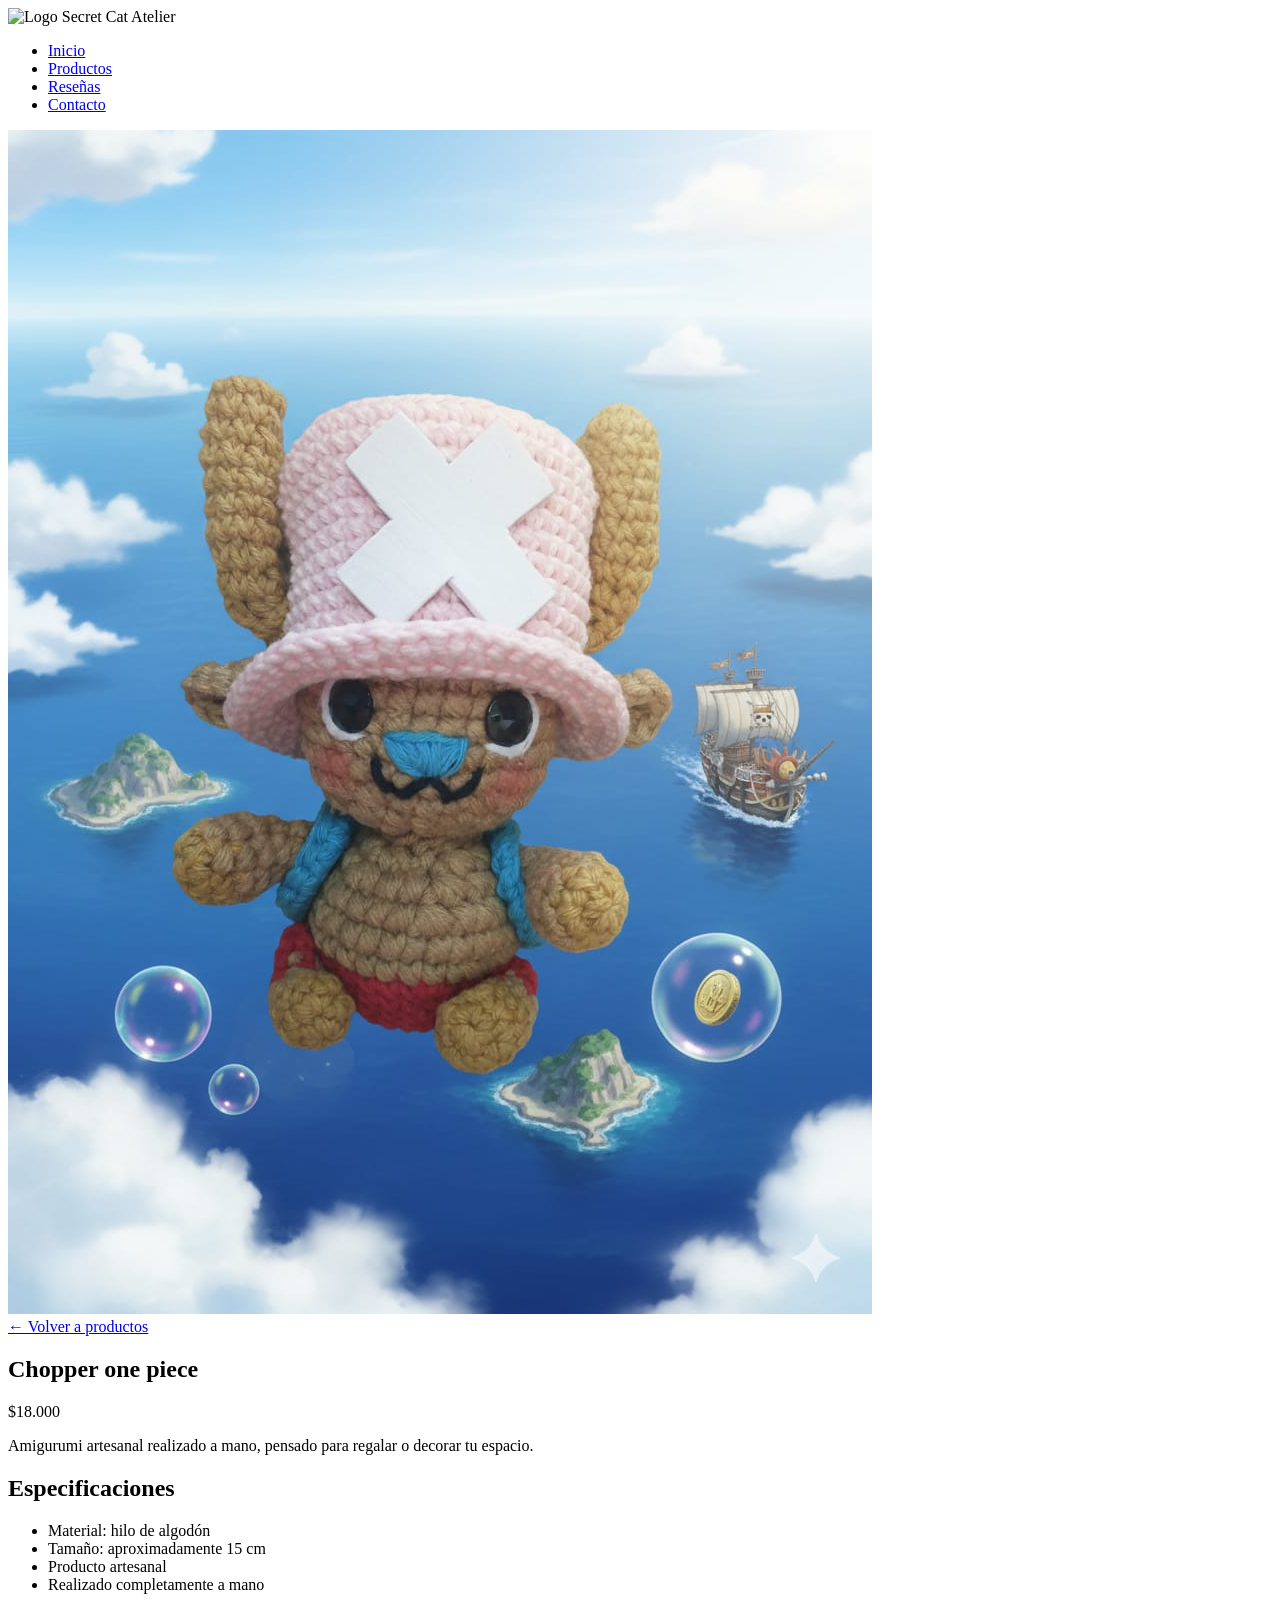
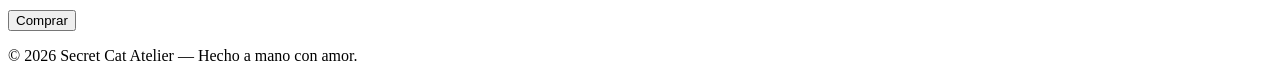
==== pages/chopper.html @ 5e7decd7 "organizar archivos en carpetas" ====
<!DOCTYPE html>
<html lang="es">
<head>
    <meta charset="UTF-8">
    <meta name="viewport" content="width=device-width, initial-scale=1.0">
    <title>chopper one piece | Secret Cat Atelier</title>

    <link rel="preconnect" href="https://fonts.googleapis.com">
    <link rel="preconnect" href="https://fonts.gstatic.com" crossorigin>
    <link href="https://fonts.googleapis.com/css2?family=Cormorant+Garamond:wght@500;600;700&family=Poppins:wght@300;400;500&display=swap" rel="stylesheet">

    <link rel="stylesheet" href="styles.css">
</head>

<body>

    <header>
        <div class="logo-contenedor">
            <img src="assets/logo.png" alt="Logo Secret Cat Atelier">
        </div>

        <nav>
            <ul>
                <li><a href="index.html#inicio">Inicio</a></li>
                <li><a href="index.html#productos">Productos</a></li>
                <li><a href="index.html#resenas">Reseñas</a></li>
                <li><a href="index.html#contacto">Contacto</a></li>
            </ul>
        </nav>
    </header>

    <main>

        <section class="detalle-producto">

            <div class="detalle-imagen">
                <img src="/assets/choper1.jpeg" alt="chopper one piece">
            </div>

            <div class="detalle-informacion">

                <a href="index.html#productos" class="boton-volver">
                    ← Volver a productos
                </a>

                <h1>Chopper one piece</h1>

                <p class="detalle-precio">$18.000</p>

                <p>
                    Amigurumi artesanal realizado a mano, pensado para regalar
                    o decorar tu espacio.
                </p>

                <h2>Especificaciones</h2>

                <ul class="especificaciones">
                    <li>Material: hilo de algodón</li>
                    <li>Tamaño: aproximadamente 15 cm</li>
                    <li>Producto artesanal</li>
                    <li>Realizado completamente a mano</li>
                </ul>

                <button class="boton-comprar" type="button">
                    Comprar
                </button>

            </div>

        </section>

    </main>

    <footer>
        <p>© 2026 Secret Cat Atelier — Hecho a mano con amor.</p>
    </footer>

</body>
</html>
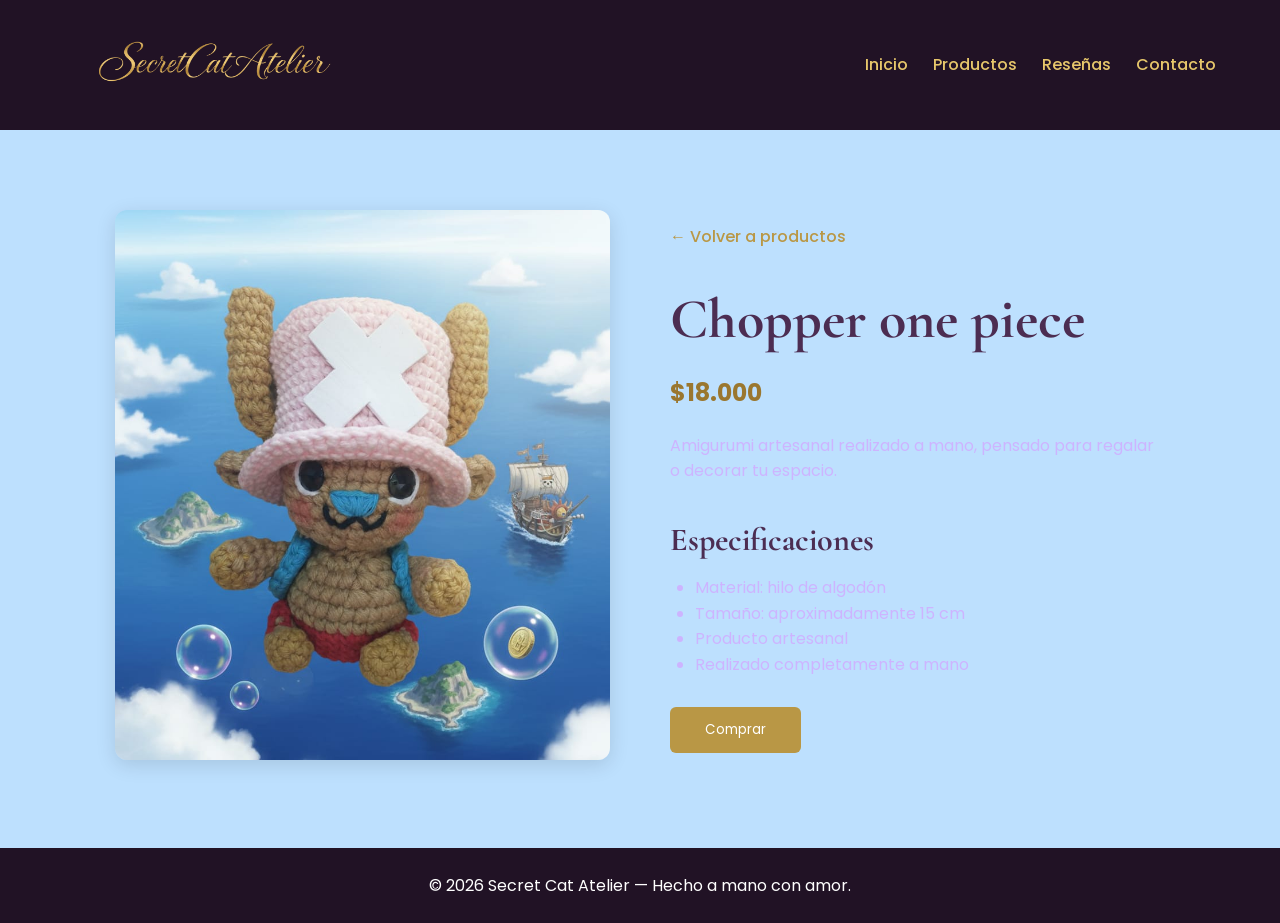
==== commit 9cdd694e: "organizar archivos en carpetas" ====
--- a/pages/chopper.html
+++ b/pages/chopper.html
@@ -9,14 +9,14 @@
     <link rel="preconnect" href="https://fonts.gstatic.com" crossorigin>
     <link href="https://fonts.googleapis.com/css2?family=Cormorant+Garamond:wght@500;600;700&family=Poppins:wght@300;400;500&display=swap" rel="stylesheet">
 
-    <link rel="stylesheet" href="styles.css">
+    <link rel="stylesheet" href="/ccss/styles.css">
 </head>
 
 <body>
 
     <header>
         <div class="logo-contenedor">
-            <img src="assets/logo.png" alt="Logo Secret Cat Atelier">
+            <img src="/assets/logo.png" alt="Logo Secret Cat Atelier">
         </div>
 
         <nav>
--- a/ccss/styles.css
+++ b/ccss/styles.css
@@ -0,0 +1,397 @@
+
+  /*ESTILOS GENERALES*/
+
+* {
+    box-sizing: border-box;
+    margin: 0;
+    padding: 0;
+}
+
+html {
+    scroll-behavior: smooth;
+}
+
+body {
+    font-family: "Poppins", sans-serif;
+    color: #CDB4FF;
+    background-color: #BDE0FE;
+    line-height: 1.6;
+}
+
+ /*HEADER Y NAVEGACIÓN*/
+
+header {
+    background: #211225;
+    padding: 15px 5%;
+    display: flex;
+    justify-content: space-between;
+    align-items: center;
+    gap: 30px;
+}
+
+.logo-contenedor img {
+    width: 300px;
+    max-width: 100%;
+    display: block;
+}
+
+nav ul {
+    list-style: none;
+    display: flex;
+    gap: 25px;
+}
+
+nav a {
+    color: #e7c76b;
+    text-decoration: none;
+    font-weight: 500;
+}
+
+nav a:hover {
+    color: white;
+}
+
+/* HERO */
+
+.hero {
+    min-height: 450px;
+    display: flex;
+    justify-content: center;
+    align-items: center;
+    text-align: center;
+    padding: 60px 20px;
+
+    /* Background con degradado */
+    background:
+        linear-gradient(rgba(33, 18, 37, 0.75), rgba(33, 18, 37, 0.75)),
+        url("/assets/AMIGURUMI2.jpg");
+    background-size: cover;
+    background-position: center 20%;
+}
+
+.hero-contenido {
+    color: white;
+    max-width: 700px;
+}
+
+.hero h1 {
+    font-family: "Cormorant Garamond", serif;
+    font-size: 4rem;
+    color: #e7c76b;
+    margin-bottom: 10px;
+}
+
+.hero p {
+    font-size: 1.2rem;
+    margin-bottom: 25px;
+}
+
+.boton,
+button {
+    display: inline-block;
+    background-color: #b99745;
+    color: white;
+    border: none;
+    padding: 12px 25px;
+    border-radius: 6px;
+    text-decoration: none;
+    cursor: pointer;
+    font-family: "Poppins", sans-serif;
+}
+
+.boton:hover,
+button:hover {
+    background-color: #8e7132;
+}
+
+/* SECCIONES */
+
+.seccion {
+    max-width: 1100px;
+    margin: auto;
+    padding: 70px 25px;
+}
+
+h2 {
+    font-family: "Cormorant Garamond", serif;
+    font-size: 2.8rem;
+    text-align: center;
+    margin-bottom: 10px;
+    color: #4c2d52;
+}
+
+.intro {
+    text-align: center;
+    margin-bottom: 35px;
+}
+
+/* PRODUCTOS - FLEXBOX */
+
+.productos-contenedor {
+    display: flex;
+    flex-wrap: wrap;
+    justify-content: center;
+    gap: 25px;
+}
+
+.card-producto {
+    background-color: white;
+    width: 300px;
+    border-radius: 10px;
+    overflow: hidden;
+    box-shadow: 0 4px 15px rgba(0, 0, 0, 0.10);
+     transition: transform 0.3s ease, box-shadow 0.3s ease;
+}
+.card-producto:hover {
+    transform: scale(1.05);
+    box-shadow: 0 8px 25px rgba(0, 0, 0, 0.18);
+}
+.card-producto img {
+    width: 100%;
+    height: 230px;
+    object-fit: cover;
+}
+
+.card-contenido {
+    padding: 20px;
+}
+
+.card-contenido h3 {
+    margin-bottom: 8px;
+    color: #4c2d52;
+}
+
+.precio {
+    display: block;
+    margin-top: 12px;
+    font-weight: bold;
+    color: #9a772f;
+}
+
+/*RESEÑAS - GRID */
+
+.resenas {
+    background-color: #f0e8f2;
+    max-width: none;
+}
+
+.resenas-grid {
+    max-width: 1100px;
+    margin: 30px auto 0;
+    display: grid;
+    grid-template-columns: repeat(3, 1fr);
+    gap: 25px;
+}
+
+.resena {
+    background-color: white;
+    padding: 25px;
+    border-radius: 10px;
+    text-align: center;
+}
+
+.resena h3 {
+    color: #b99745;
+    margin-bottom: 10px;
+}
+
+/*CONTACTO */
+
+.contacto {
+    display: flex;
+    justify-content: space-between;
+    align-items: flex-start;
+    gap: 50px;
+}
+
+.contacto-texto {
+    flex: 1;
+}
+
+.contacto-texto h2 {
+    text-align: left;
+}
+
+form {
+    flex: 1;
+    display: flex;
+    flex-direction: column;
+    gap: 8px;
+}
+
+input,
+textarea {
+    width: 100%;
+    padding: 12px;
+    border: 1px solid #cdbfd0;
+    border-radius: 6px;
+    font-family: "Poppins", sans-serif;
+    margin-bottom: 10px;
+}
+
+input:focus,
+textarea:focus {
+    outline: 2px solid #b99745;
+}
+
+button {
+    margin-top: 5px;
+}
+
+/*FOOTER*/
+
+footer {
+    background-color: #211225;
+    color: white;
+    text-align: center;
+    padding: 25px;
+}
+
+/*MEDIA QUERIES*/
+
+@media (max-width: 768px) {
+
+    header {
+        flex-direction: column;
+    }
+
+    nav ul {
+        flex-wrap: wrap;
+        justify-content: center;
+        gap: 15px;
+    }
+
+    .logo-contenedor img {
+        width: 250px;
+    }
+
+    .hero h1 {
+        font-size: 3rem;
+    }
+
+    .resenas-grid {
+        grid-template-columns: 1fr;
+    }
+
+    .contacto {
+        flex-direction: column;
+    }
+
+    .contacto-texto,
+    form {
+        width: 100%;
+    }
+
+    .contacto-texto h2 {
+        text-align: center;
+    }
+}
+
+@media (max-width: 480px) {
+
+    .hero h1 {
+        font-size: 2.4rem;
+    }
+
+    .seccion {
+        padding: 50px 18px;
+    }
+
+    .card-producto {
+        width: 100%;
+    }
+}
+audio {
+    opacity: 0.7;
+}
+
+/* ===== ESTILOS PARA producto.html ===== */
+
+.detalle-producto {
+    max-width: 1100px;
+    margin: auto;
+    padding: 80px 25px;
+    display: flex;
+    align-items: center;
+    gap: 60px;
+}
+
+.detalle-imagen,
+.detalle-informacion {
+    flex: 1;
+}
+
+.detalle-imagen img {
+    width: 100%;
+    max-height: 550px;
+    object-fit: cover;
+    border-radius: 12px;
+    box-shadow: 0 5px 20px rgba(0, 0, 0, 0.12);
+}
+
+.boton-volver {
+    display: inline-block;
+    margin-bottom: 25px;
+    color: #b99745;
+    text-decoration: none;
+    font-weight: 500;
+}
+
+.boton-volver:hover {
+    color: #8e7132;
+}
+
+.detalle-informacion h1 {
+    font-family: "Cormorant Garamond", serif;
+    font-size: 3.5rem;
+    color: #4c2d52;
+}
+
+.detalle-precio {
+    font-size: 1.5rem;
+    font-weight: bold;
+    color: #9a772f;
+    margin: 10px 0 20px;
+}
+
+.detalle-informacion h2 {
+    text-align: left;
+    font-size: 2rem;
+    margin-top: 30px;
+}
+
+.especificaciones {
+    padding-left: 25px;
+    margin: 10px 0 25px;
+}
+
+.boton-comprar {
+    background-color: #b99745;
+    color: white;
+    border: none;
+    padding: 13px 35px;
+    border-radius: 6px;
+    cursor: pointer;
+    font-family: "Poppins", sans-serif;
+}
+
+.boton-comprar:hover {
+    background-color: #8e7132;
+}
+
+@media (max-width: 768px) {
+
+    .detalle-producto {
+        flex-direction: column;
+        padding-top: 50px;
+    }
+
+    .detalle-imagen,
+    .detalle-informacion {
+        width: 100%;
+    }
+
+    .detalle-informacion h1 {
+        font-size: 2.8rem;
+    }
+}
